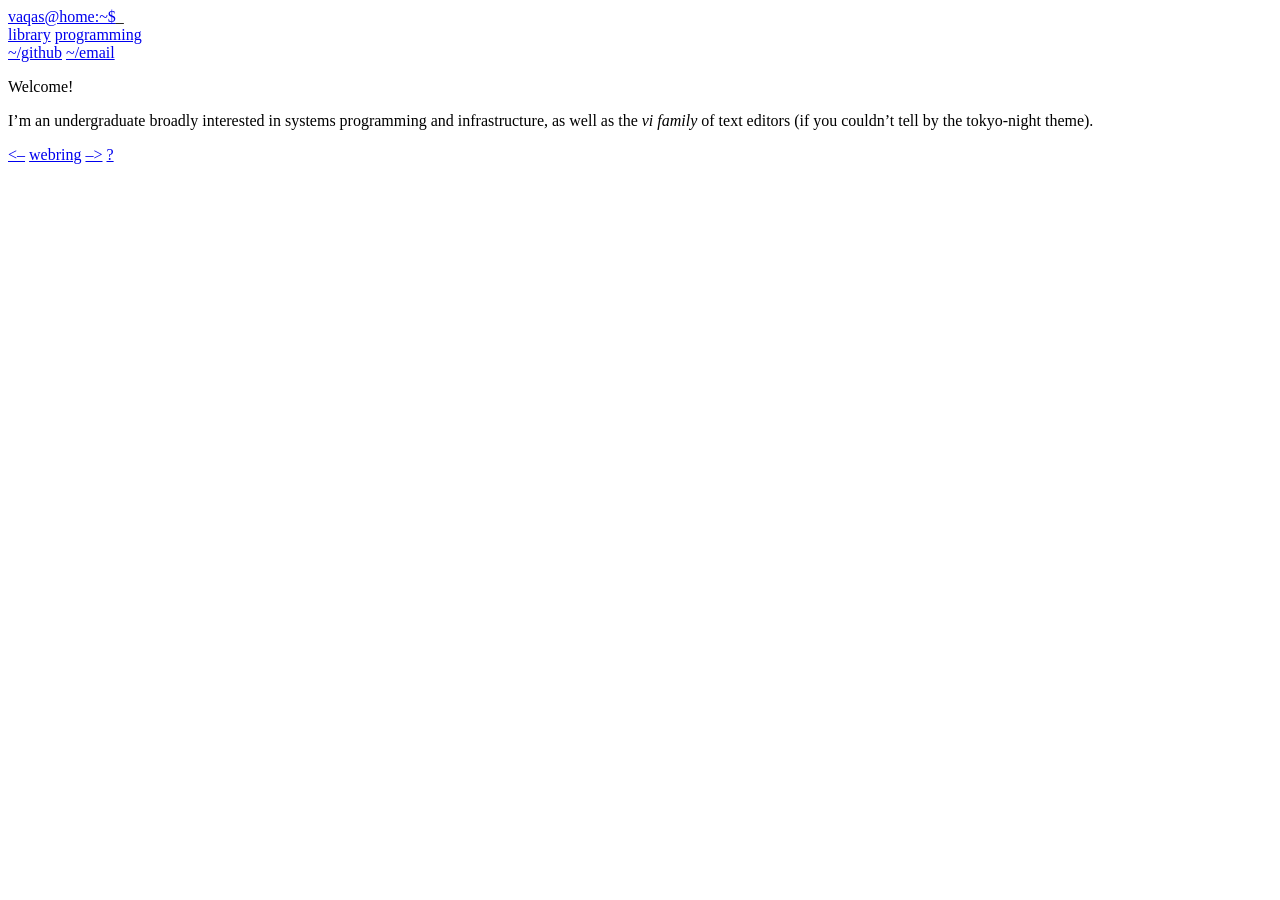
==== public/index.html @ e8a78c64 "updated my-coreutils" ====
<!DOCTYPE html>
<html lang="en-us">
<head>
    <meta charset="utf-8">
    <meta name="viewport" content="width=device-width, initial-scale=1">
    <title>vaqas.dev</title>
    
    
    <link rel="stylesheet" href="https://vaqas.dev/css/style.min.d155608b8b7e7fae80fdc5169d55d4b494d5ff0d93a48474f4c163e3c1d6cf49.css" integrity="sha256-0VVgi4t&#43;f66A/cUWnVXUtJTV/w2TpIR09MFj48HWz0k=">
	<meta name="generator" content="Hugo 0.168.0">
</head>
<body>
    <div class="terminal-container">
        
        <header>
            <nav>
                <div class="nav-logo">
                    <a href="https://vaqas.dev/" class="prompt">vaqas@home:~$</a><span class="cursor">_</span>
                </div>
                <div class="nav-links">
                    
                    <a href="/library">library</a>
                    
                    <a href="/programming">programming</a>
                    
                </div>
            </nav>
        </header>
        

        <main>
            



    
    <div class="social-links">
        
        <a href="https://github.com/vaqasq" target="_blank">~/github</a>
        
        <a href="mailto:me@vaqas.dev" target="_blank">~/email</a>
        
    </div>
    

    <p>Welcome!</p>
<p>I&rsquo;m an undergraduate broadly interested in systems programming and infrastructure, as well as the <em>vi family</em> of text editors (if you couldn&rsquo;t tell by the tokyo-night theme).</p>
<p><a href="https://ring.liampas.ca/left">&lt;&ndash;</a> <a href="https://ring.liampas.ca/">webring</a> <a href="https://ring.liampas.ca/right">&ndash;&gt;</a> <a href="https://ring.liampas.ca/random">?</a></p>





        </main>
    </div>



</body>
</html>
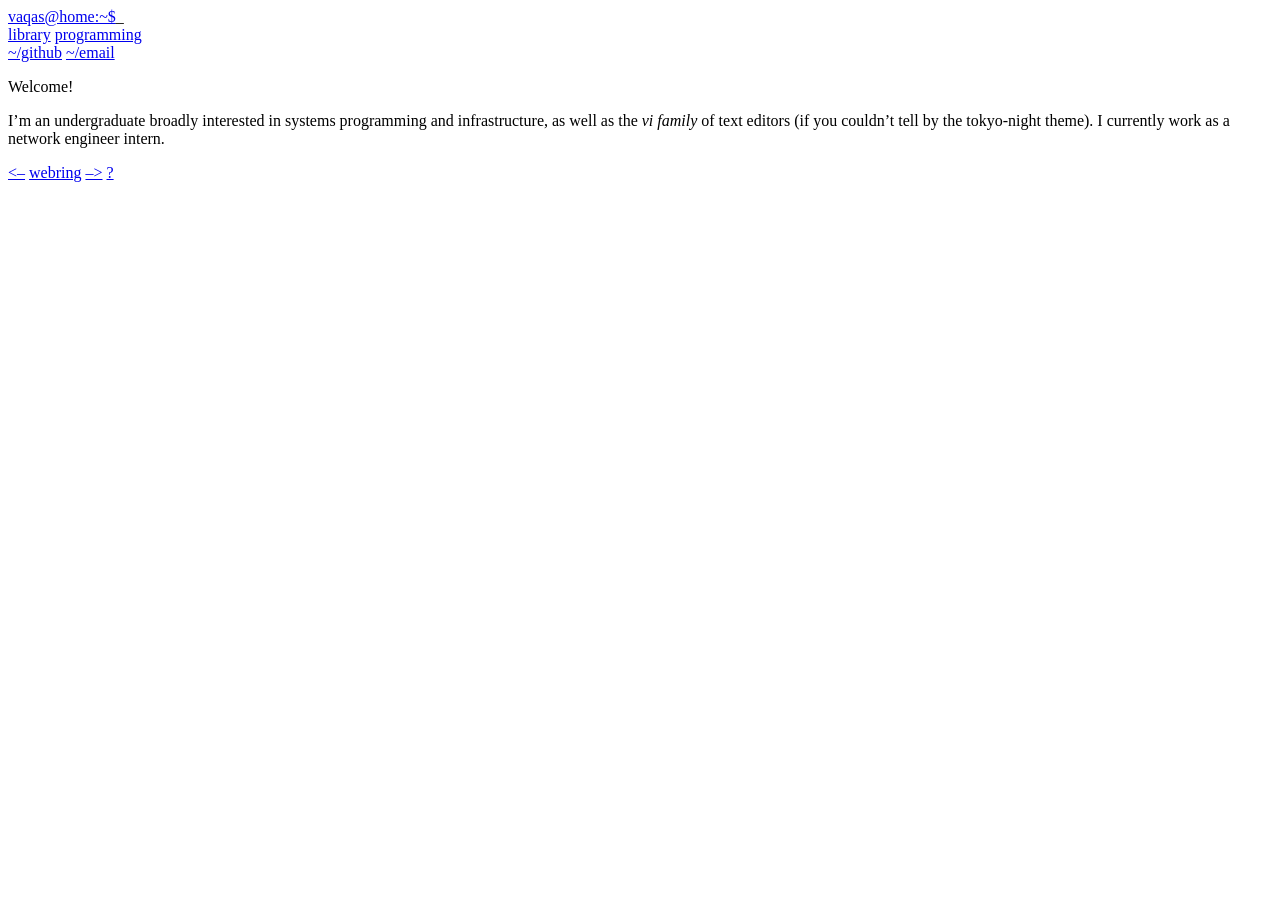
==== commit fd8e43a4: "updated index and projects" ====
--- a/public/index.html
+++ b/public/index.html
@@ -7,7 +7,7 @@
     
     
     <link rel="stylesheet" href="https://vaqas.dev/css/style.min.d155608b8b7e7fae80fdc5169d55d4b494d5ff0d93a48474f4c163e3c1d6cf49.css" integrity="sha256-0VVgi4t&#43;f66A/cUWnVXUtJTV/w2TpIR09MFj48HWz0k=">
-	<meta name="generator" content="Hugo 0.168.0">
+	<meta name="generator" content="Hugo 0.169.0">
 </head>
 <body>
     <div class="terminal-container">
@@ -44,7 +44,7 @@
     
 
     <p>Welcome!</p>
-<p>I&rsquo;m an undergraduate broadly interested in systems programming and infrastructure, as well as the <em>vi family</em> of text editors (if you couldn&rsquo;t tell by the tokyo-night theme).</p>
+<p>I&rsquo;m an undergraduate broadly interested in systems programming and infrastructure, as well as the <em>vi family</em> of text editors (if you couldn&rsquo;t tell by the tokyo-night theme). I currently work as a network engineer intern.</p>
 <p><a href="https://ring.liampas.ca/left">&lt;&ndash;</a> <a href="https://ring.liampas.ca/">webring</a> <a href="https://ring.liampas.ca/right">&ndash;&gt;</a> <a href="https://ring.liampas.ca/random">?</a></p>
 
 
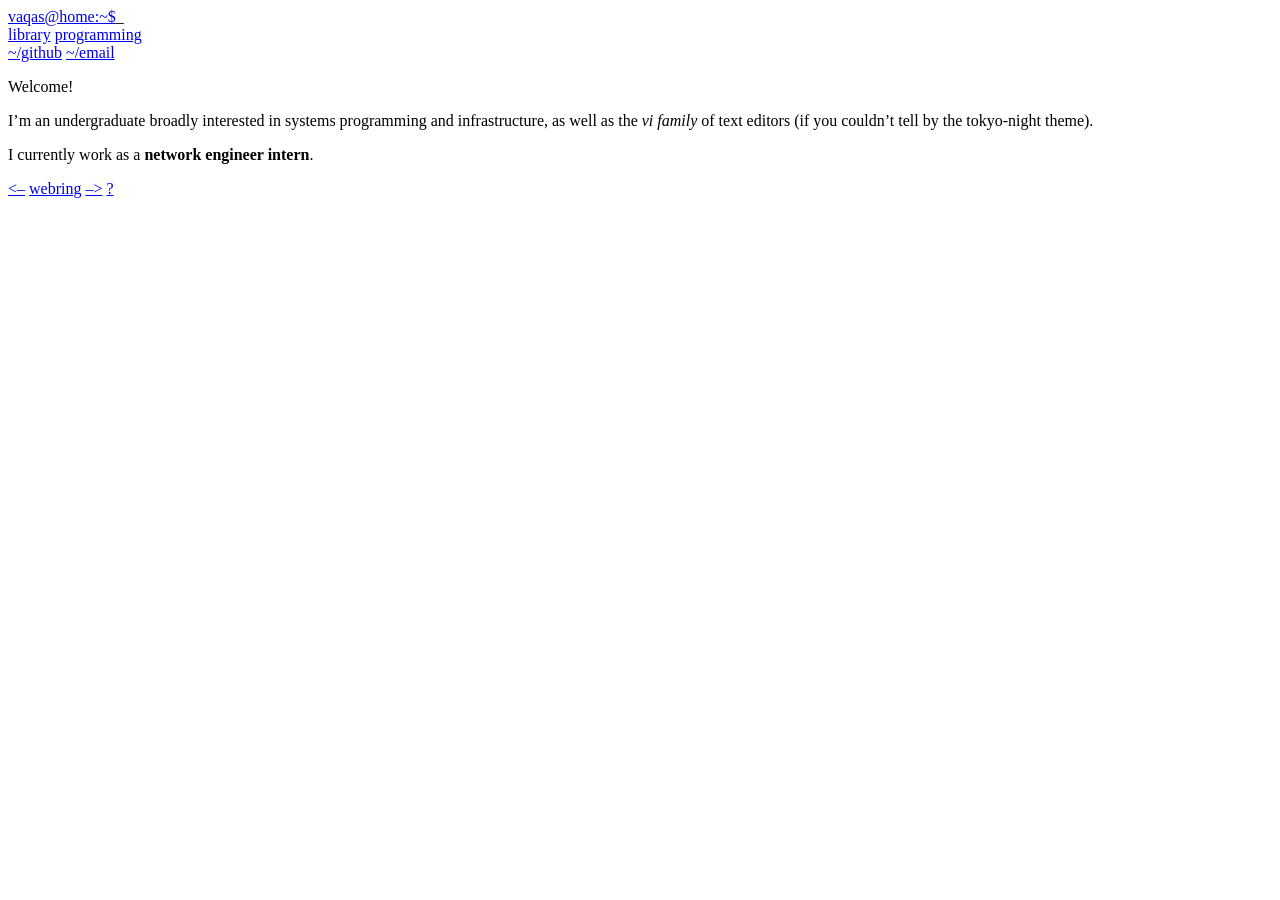
==== commit ce9308fc: "reformatted index" ====
--- a/public/index.html
+++ b/public/index.html
@@ -44,7 +44,8 @@
     
 
     <p>Welcome!</p>
-<p>I&rsquo;m an undergraduate broadly interested in systems programming and infrastructure, as well as the <em>vi family</em> of text editors (if you couldn&rsquo;t tell by the tokyo-night theme). I currently work as a network engineer intern.</p>
+<p>I&rsquo;m an undergraduate broadly interested in systems programming and infrastructure, as well as the <em>vi family</em> of text editors (if you couldn&rsquo;t tell by the tokyo-night theme).</p>
+<p>I currently work as a <strong>network engineer intern</strong>.</p>
 <p><a href="https://ring.liampas.ca/left">&lt;&ndash;</a> <a href="https://ring.liampas.ca/">webring</a> <a href="https://ring.liampas.ca/right">&ndash;&gt;</a> <a href="https://ring.liampas.ca/random">?</a></p>
 
 
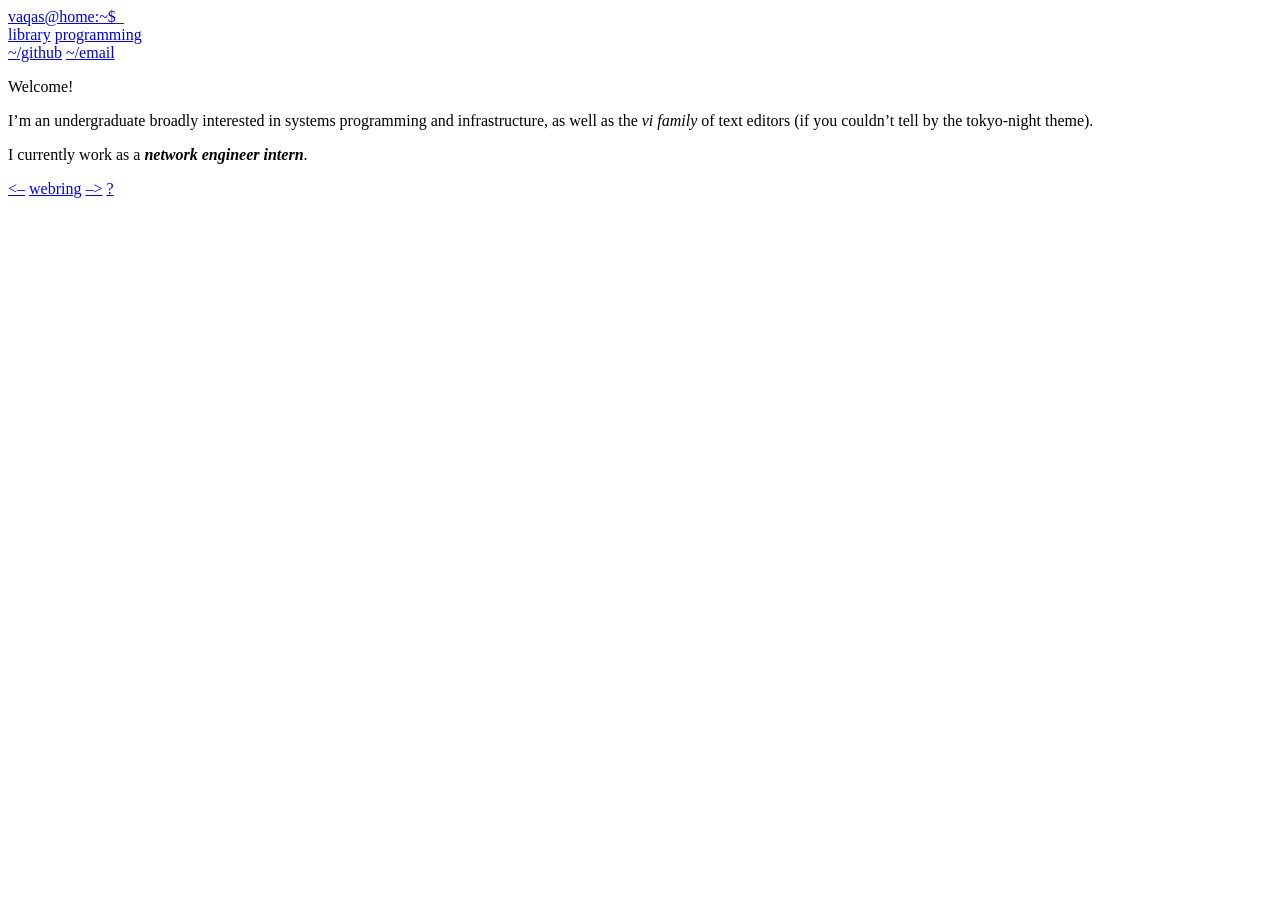
==== commit 7386e529: "reformatted index" ====
--- a/public/index.html
+++ b/public/index.html
@@ -45,7 +45,7 @@
 
     <p>Welcome!</p>
 <p>I&rsquo;m an undergraduate broadly interested in systems programming and infrastructure, as well as the <em>vi family</em> of text editors (if you couldn&rsquo;t tell by the tokyo-night theme).</p>
-<p>I currently work as a <strong>network engineer intern</strong>.</p>
+<p>I currently work as a <em><strong>network engineer intern</strong></em>.</p>
 <p><a href="https://ring.liampas.ca/left">&lt;&ndash;</a> <a href="https://ring.liampas.ca/">webring</a> <a href="https://ring.liampas.ca/right">&ndash;&gt;</a> <a href="https://ring.liampas.ca/random">?</a></p>
 
 
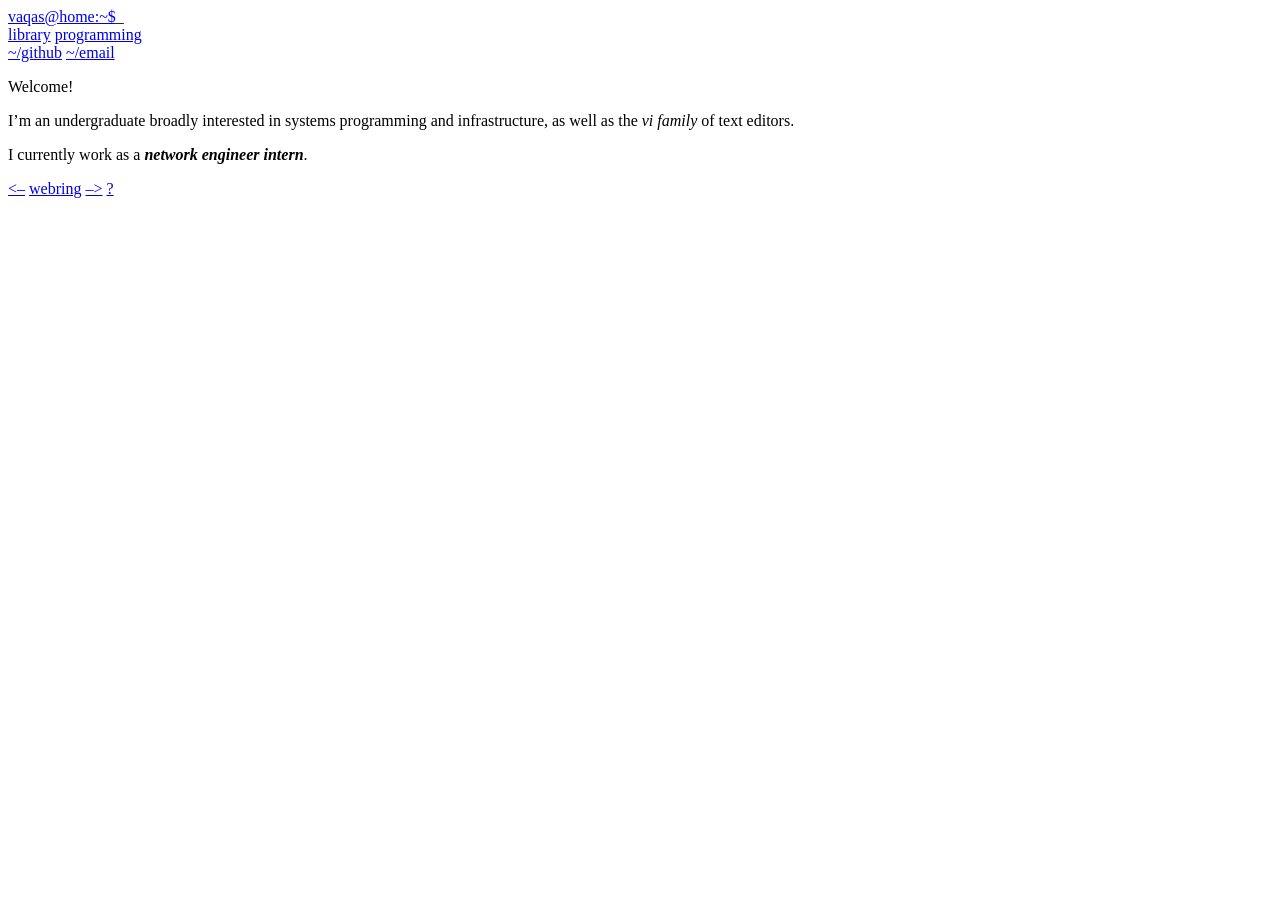
==== commit 696b48ab: "updated index" ====
--- a/public/index.html
+++ b/public/index.html
@@ -44,7 +44,7 @@
     
 
     <p>Welcome!</p>
-<p>I&rsquo;m an undergraduate broadly interested in systems programming and infrastructure, as well as the <em>vi family</em> of text editors (if you couldn&rsquo;t tell by the tokyo-night theme).</p>
+<p>I&rsquo;m an undergraduate broadly interested in systems programming and infrastructure, as well as the <em>vi family</em> of text editors.</p>
 <p>I currently work as a <em><strong>network engineer intern</strong></em>.</p>
 <p><a href="https://ring.liampas.ca/left">&lt;&ndash;</a> <a href="https://ring.liampas.ca/">webring</a> <a href="https://ring.liampas.ca/right">&ndash;&gt;</a> <a href="https://ring.liampas.ca/random">?</a></p>
 
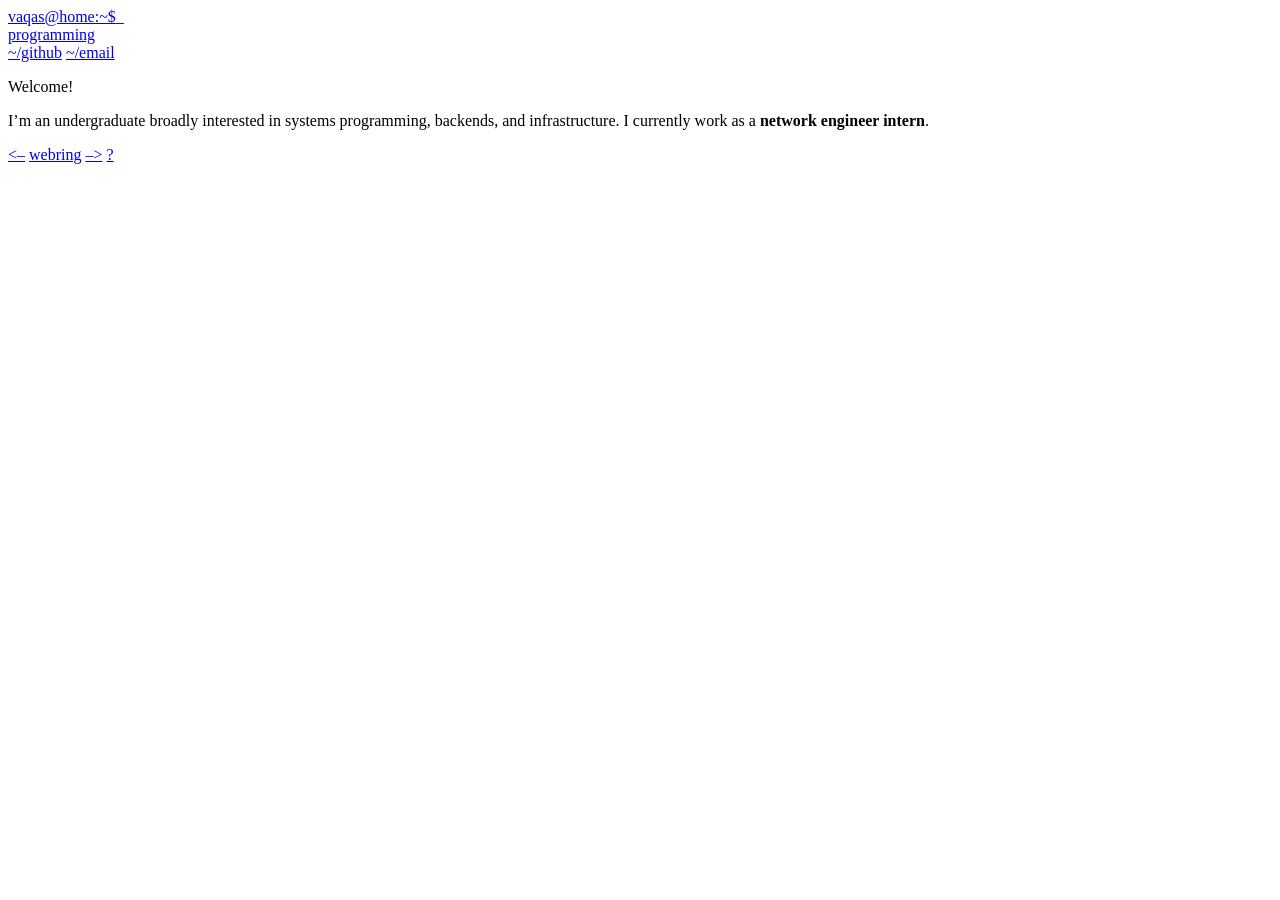
==== commit a9d999ea: "fixed up, removed library, _index.md" ====
--- a/public/index.html
+++ b/public/index.html
@@ -18,8 +18,6 @@
                     <a href="https://vaqas.dev/" class="prompt">vaqas@home:~$</a><span class="cursor">_</span>
                 </div>
                 <div class="nav-links">
-                    
-                    <a href="/library">library</a>
                     
                     <a href="/programming">programming</a>
                     
@@ -44,8 +42,7 @@
     
 
     <p>Welcome!</p>
-<p>I&rsquo;m an undergraduate broadly interested in systems programming and infrastructure, as well as the <em>vi family</em> of text editors.</p>
-<p>I currently work as a <em><strong>network engineer intern</strong></em>.</p>
+<p>I&rsquo;m an undergraduate broadly interested in systems programming, backends, and infrastructure. I currently work as a <strong>network engineer intern</strong>.</p>
 <p><a href="https://ring.liampas.ca/left">&lt;&ndash;</a> <a href="https://ring.liampas.ca/">webring</a> <a href="https://ring.liampas.ca/right">&ndash;&gt;</a> <a href="https://ring.liampas.ca/random">?</a></p>
 
 
